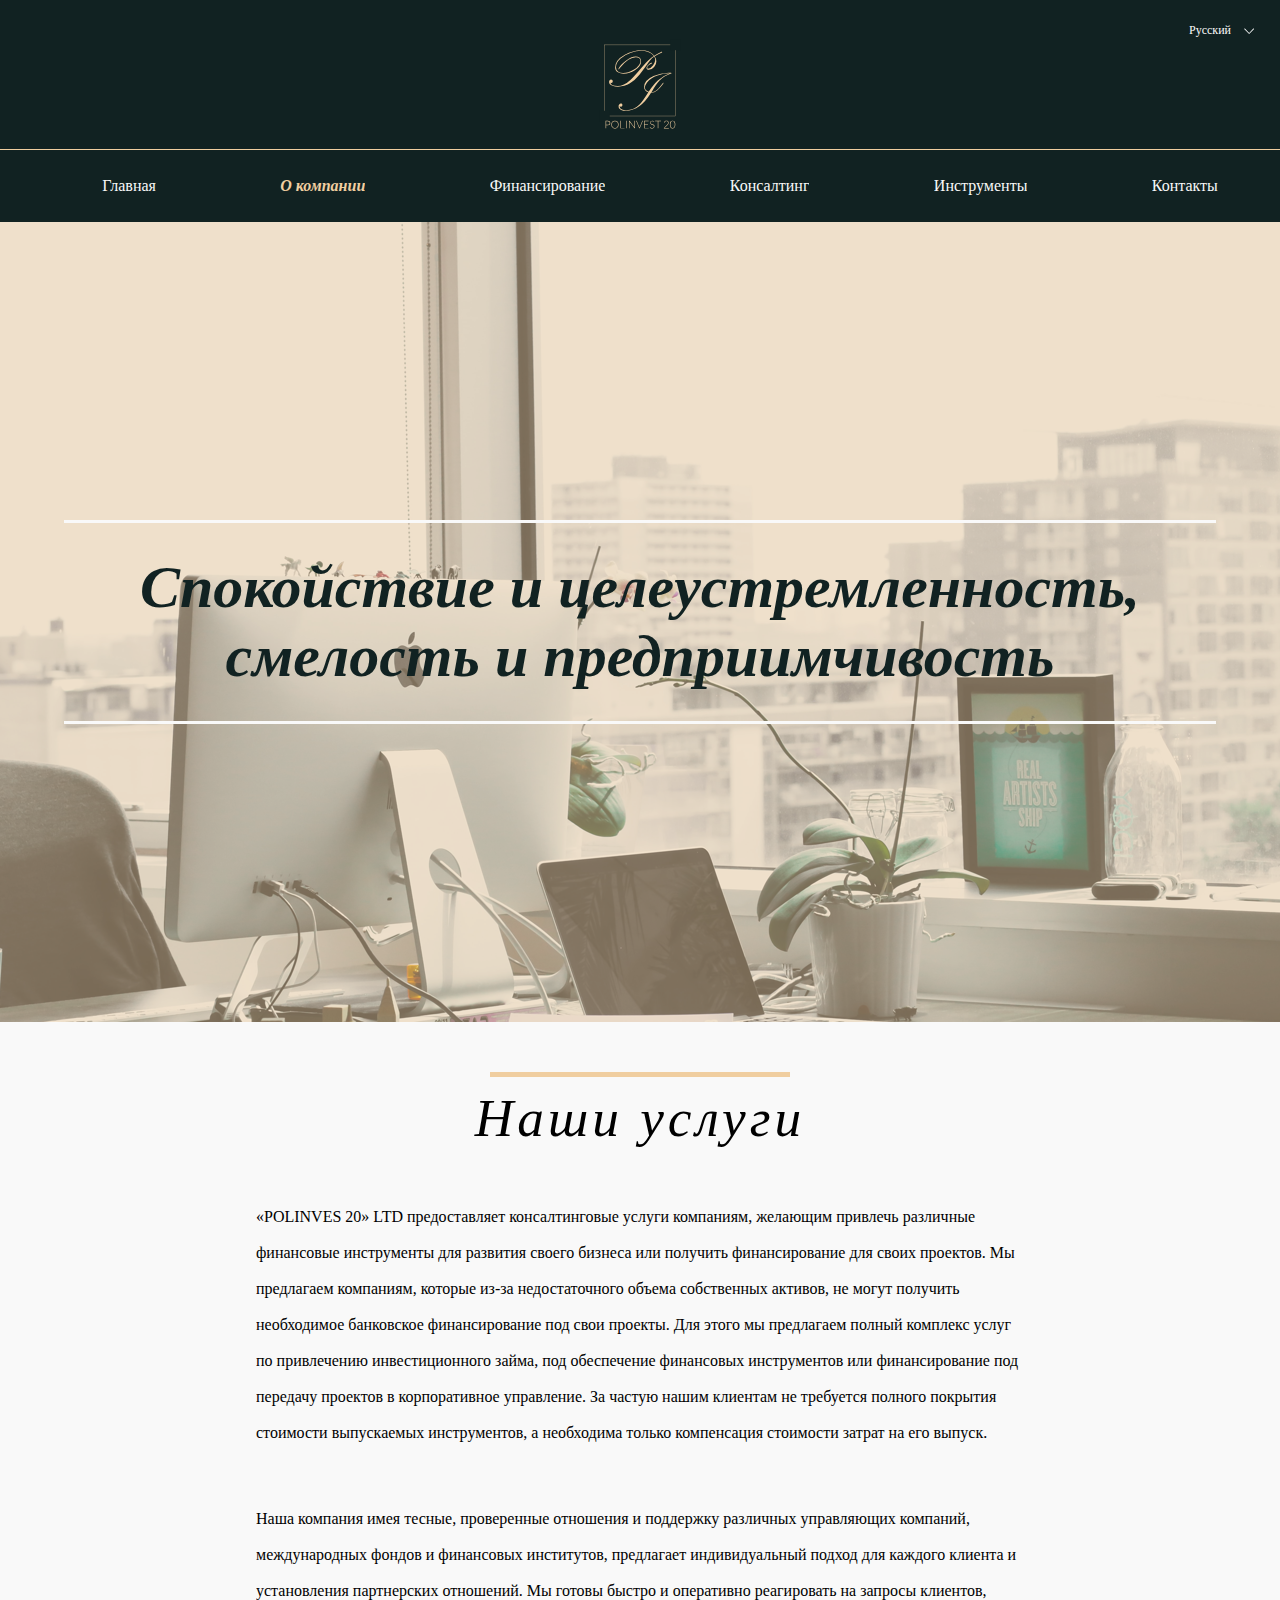
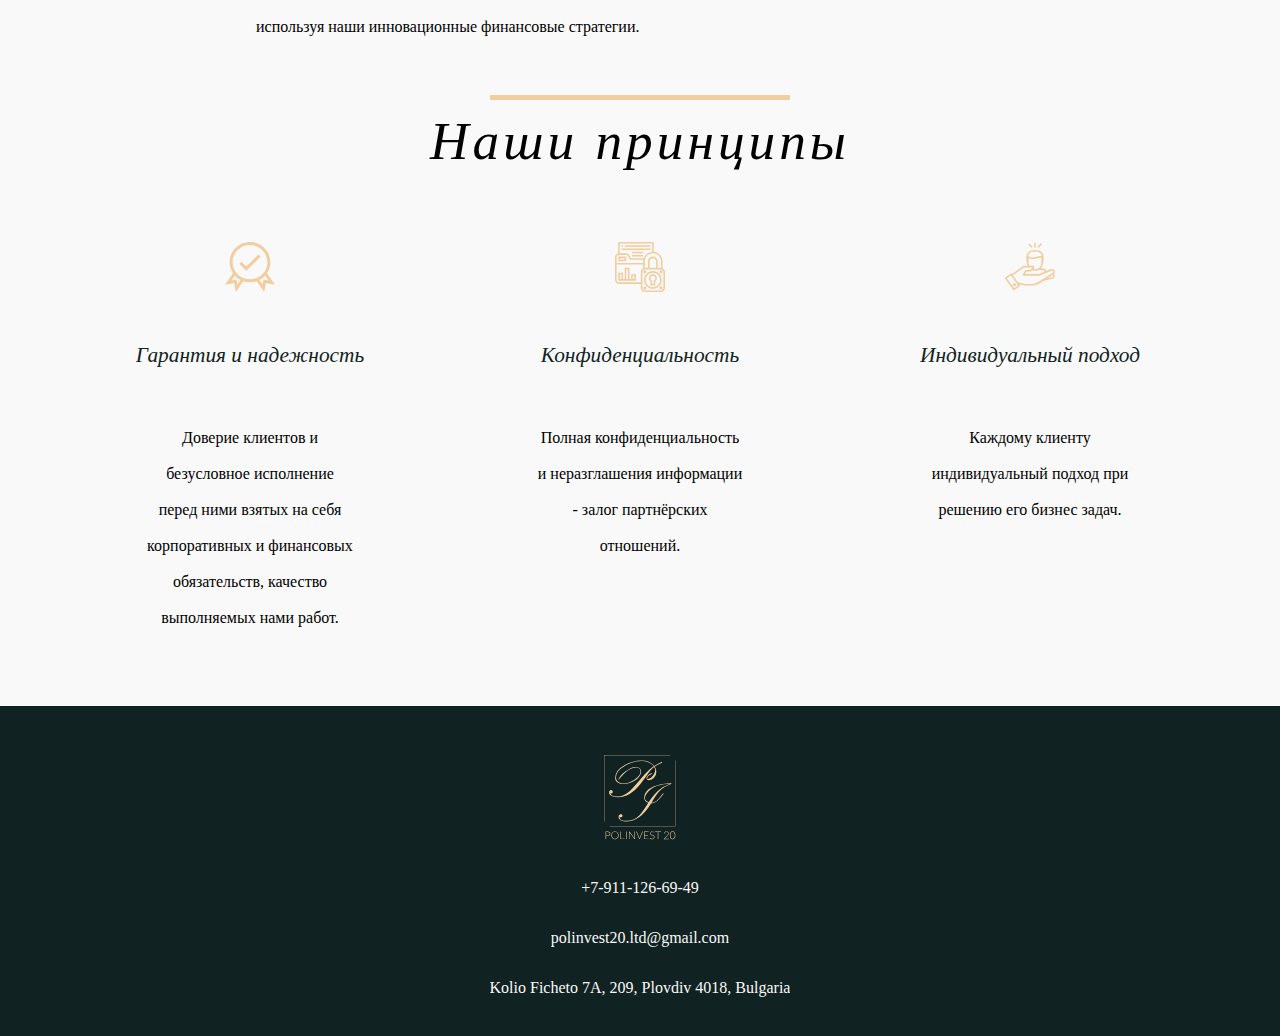
==== about.html @ 3adf4672 "first add" ====
<!DOCTYPE html>
<html lang="en">
<head>
    <meta charset="UTF-8">
    <meta name="viewport" content="width=device-width, initial-scale=1.0">
    <meta http-equiv="X-UA-Compatible" content="ie=edge">
    <link rel="stylesheet" href="style.css">
    <link href='assets/шрифт/Lora-Bold.ttf' rel='stylesheet'>
    <link href='assets/шрифт/Lora-BoldItalic.ttf' rel='stylesheet'>
    <link href='assets/шрифт/Lora-Italic.ttf' rel='stylesheet'>
    <link href='assets/шрифт/Lora-Regular.ttf' rel='stylesheet'>
    <title>Document</title>
</head>
<body>
        <body>
                <div class="nav-section">
                  <img src="assets/logo.svg" alt="" class="header-logo">
                  <div class="lang-section">
                      <button type="button" class="collapsible">Русский
                          <img src="assets/down-arrow.svg" alt="" class="lang-btn">
                      </button>
                          <div class="content">
                              <ul class="lang-list">
                                  <li class="lang-item"><a href="" class="lang-item">English</a></li>
                                  <li class="lang-item"><a href="" class="lang-item">Български</a></li>
                              </ul>
                          </div>
                  </div>
              </div>
              <nav>   
              <ul class="nav-links">
              <li><a href="index.html">Главная</a></li>
              <li><a href="about.html" class="activated">О компании</a></li>
              <li><a href="financing.html">Финансирование</a></li>
              <li><a href="consulting.html">Консалтинг</a></li>
              <li><a href="instruments.html">Инструменты</a></li>
              <li><a href="contact.html">Контакты</a></li>
              </ul>
              <div class="burger">
              <div class="line1"></div>
              <div class="line2"></div>
              <div class="line3"></div>
              </div>
              </nav>

<div class="intro about-page flex-center">
    <h1 class="heading-one">Спокойствие и целеустремленность, смелость и предприимчивость</h1>
</div>

<div class="line"></div>
<h2 class="heading-two">Наши услуги</h2>
<p class="body-text">«POLINVES 20» LTD предоставляет консалтинговые услуги компаниям, желающим привлечь различные финансовые инструменты для развития своего бизнеса или получить финансирование для своих проектов. Мы предлагаем компаниям, которые из-за недостаточного объема собственных активов, не могут получить необходимое банковское финансирование под свои проекты. Для этого мы предлагаем полный комплекс услуг по привлечению инвестиционного займа, под обеспечение финансовых инструментов или финансирование под передачу проектов в корпоративное управление. За частую нашим клиентам не требуется полного покрытия стоимости выпускаемых инструментов, а необходима только компенсация стоимости затрат на его выпуск. </p>
<p class="body-text">Наша компания имея тесные, проверенные отношения и поддержку различных управляющих компаний, международных фондов и финансовых институтов, предлагает индивидуальный подход для каждого клиента и установления партнерских отношений. Мы готовы быстро и оперативно реагировать на запросы клиентов, используя наши инновационные  финансовые стратегии.</p>

<div class="line"></div>
<h2 class="heading-two">Наши принципы</h2>
<div class="icons-container flex-center">
    <div class="icons-box">
        <img src="assets/guarantee.svg" alt="" class="icons-logo">
        <h3 class="heading-three">Гарантия и надежность</h3>
        <p class="body-text icons-text">Доверие клиентов  и безусловное исполнение перед ними взятых на себя корпоративных и финансовых обязательств,  качество выполняемых нами работ.</p>
    </div>

    <div class="icons-box">
        <img src="assets/confidential.svg" alt="" class="icons-logo">
        <h3 class="heading-three">Конфиденциальность</h3>
        <p class="body-text icons-text">Полная конфиденциальность и неразглашения информации - залог партнёрских отношений. </p>
    </div>

    <div class="icons-box">
        <img src="assets/individual.svg" alt="" class="icons-logo">
        <h3 class="heading-three">Индивидуальный подход</h3>
        <p class="body-text icons-text">Каждому клиенту индивидуальный подход при решению его бизнес задач. </p>
    </div>
</div>

<footer class="flex-center">
    <img src="assets/logo.svg" alt="" class="footer-logo">
    <p class="footer-title"><a href="tel:+79111266949" class="footer-title">+7-911-126-69-49</a></p>
    <p class="footer-title"><a href="mailto:polinvest20.ltd@gmail.com" class="footer-title">polinvest20.ltd@gmail.com</a></p>
    <p class="footer-title">Kolio Ficheto 7A,  209, Plovdiv 4018, Bulgaria</p>
</footer>
<script src="nav.js"></script>
</body>
</html>
---- style.css ----
* {
    box-sizing: border-box;
    overflow-x: hidden;
}

:root {

   --beige: #F0CEA0;
    --green: #112222;
    --white: rgb(249, 249, 249);
    --top: 50px;
    /*--lightblue: #C5E1F2;
    --darkblue: #5079AE;
    --green: #509FAE;
    --headings-font-family: "Lora", Times, serif;
    --text-font-family: "PT Serif", Times, serif; */
}

  body {
    margin: 0;
    animation: fadein 2s;
    background-color: var(--white);
}
@keyframes fadein {
    from{
        opacity: 0;
    }
    to {
        opacity: 1;
    }
}
.flex-center {
    display: flex;
    align-items: center;
    justify-content: center;
}

.intro {
    width: 100vw;
    height: 800px;
    background-position: center;
    background-size: cover;
}
.index-page {
    background-image: url(assets/main-image.png);
}
.heading-one {
    color: var(--green);
    font-style: italic;
    font-size: 45pt;

    padding-top: 30px;
    padding-bottom: 30px;
    padding-left: 30px;
    padding-right: 30px;
    width: 90%;
    margin: auto;

    text-align: center;

    border-top: 3px solid var(--white);
    border-bottom: 3px solid var(--white);
}

.heading-two {
    font-size: 40pt;
    text-align: center;

   /* border-top: 3px solid var(--beige); */
    width: 100%;
    margin: auto;
    padding-top: 10px;

    font-family: 'Lora';
    font-style: italic;
    font-weight: 100;
    letter-spacing: 3pt;
}

.body-text {
    width: 60%;
    margin: auto;
    text-align: center;
    margin-top: var(--top);
    line-height: 27pt;

    font-family: 'Lora';
    text-align: left;
}

/*FINANCING PAGE*/
.financing-page {
    background-image: url(assets/financila-image.png);
}
/*ABOUT*/
.about-page {
    background-image: url(assets/about-image.png);
}
.icons-container {
    width: 100vw;
    height: auto;
    align-items: flex-start!important;
    margin-top: 50px;
    flex-wrap: wrap;
}
.icons-box {
    width: 350px;
    margin: 20px;

    display: flex;
    justify-content: center;
    align-items: center;
    flex-direction: column;
}
.icons-logo {
    display: block;
    width: 50px;
    height: 50px;
    margin-bottom: 30px;
}
.heading-three {
    font-family: 'Lora';
    text-align: center;
    font-style: italic;
    color: var(--green);
    font-size: 16pt;
    font-weight: 100;
}
.icons-text {
    margin-top: 30px!important;
    text-align: center!important;
}


/*CONTACT PAGE*/
.contact-page {
    background-image: url(assets/contact-image.png);
}
.contact-container {
    width: 65vw;
    margin: auto;
    height: auto;

    justify-content: space-between!important;
    flex-wrap: wrap;

    margin-top: 50px;
}
.contact-box {

}
.contact-detail {
    display: flex;
    justify-content: flex-start;
    align-items: center;
    flex-direction: row;

    width: auto;

    margin-top: 30px;
}
.heading-four {
    font-family: 'Lora';
    text-align: center;
    font-style: italic;
}
.contact-link {
    text-decoration: none;
}
.contact-title, .contact-link {
    font-family: 'Lora';
    color: var(--green);
}
.contact-image {
    width: 30px;
    height: 30px;
    margin-right: 20px;
}

form {
    width: 450px;
    margin: auto;
    display: block;
    font-family: 'Lora';
    margin-top: 50px;
}
 
  form input, textarea {
    background-image:none;
    background-color:transparent;
    -webkit-box-shadow: none;
    -moz-box-shadow: none;
    box-shadow: none;
  }
  input[type=text], select, textarea {
      width: 100%;
      height: 40px;
      border: 1px solid var(--green);
      box-sizing: border-box;
      margin-top: 10px;
      margin-bottom: 10px;
      resize: vertical;
  
      color: var(--green);
      font-family: 'Lora';
      font-size: 12pt;

      padding-left: 10px;
  }
  ::placeholder {
    color: var(--green);
  }
  
  input[type=submit] {
    transition: -webkit-linear-gradient 3s ease;
  }
  
  input[type=submit]:hover {
      transition: 0.3s ease-in;
  }
  
  .form-button {
    margin-top: 30px;
    background-color: var(--green);
    color: var(--beige);
    margin: auto;
    display: block;
    width: 130px;
    height: 35px; 
    font-size: 14pt;
    font-family: 'Lora';
    font-weight: 100;
    border: none;
  }
/*CONSULTION PAGE*/
.consulting-page {
    background-image: url(assets/consultiong-image.png);
} 
/*INSTRUMENTS PAGE*/
.instruments-page {
    background-image: url(assets/instruments-image.png);
}
em {
    font-weight: 900;
}
.instruments-container {
    width: 100vw;
    height: auto;
    justify-content: flex-start!important;
    align-items: flex-start!important;
    margin-top: 50px;
}
.instruments-list-box {
    background-color: var(--green);
    width: 60%;
    height: auto;
    margin-top: 0;
    padding-left: 0;
    flex-direction: column;
}

.instrument-list-link {
    text-decoration: none;
    color: var(--beige);
    padding-top: 30px;
    padding-bottom: 30px;
    font-size: 14pt;
    font-family: 'Lora';
    width: 100%;
    padding-left: 20px;
    border-left: 5px solid transparent;

    transition: .5s ease-in-out;

    border-top: 1px solid var(--beige);
}
.instrument-list-link:hover {
    border-left: 5px solid var(--beige);
}
.instrument-description-box {
    width: 90%;
    margin-left: 100px;
}
.heading-five {
    font-size: 18pt;
    font-family: 'Lora';
    width: auto;
    text-align: left;
    margin-top: 0;
    margin-bottom: 20px;
}
.description-text {
    width: 75%;
    text-align: center;
    line-height: 27pt;

    font-family: 'Lora';
    text-align: left;
    margin: 0;
}
.description-list {
    font-family: 'Lora';
    text-align: left;
    margin: 0;
}
.description-list li {
    list-style-type: circle!important;
    line-height: 27pt;
    color: var(--green);
    list-style-position: inside;
}
.list-active {
    border-left: 5px solid var(--beige);
}
/*FOOTER*/
footer {
    background: var(--green);
    width: 100vw;
    height: 330px;
    flex-direction: column;
    margin-top: 50px;
}
.footer-title {
    color: var(--white);
    text-decoration: none;
    font-family: 'Lora';
    font-weight: 100;
}

.footer-logo {
    display: block;
    width: 170px;
    margin-bottom: 20px;
    margin-top: 20px;
}






/*CLOCK*/
#clock {
    font-family: 'Lora';
    color: var(--beige);
    background-color: var(--green);
    font-size: 40px;
    text-align: center;
    padding: 20px;

    width: 250px;
    margin: 20px;
  }

  #clockmoscow {
    font-family: 'Lora';
    color: var(--beige);
    background-color: var(--green);
    font-size: 40px;
    text-align: center;
    padding: 20px;

    width: 230px;
    margin: 20px;
  }
  #clockNY {
    font-family: 'Lora';
    color: var(--beige);
    background-color: var(--green);
    font-size: 40px;
    text-align: center;
    padding: 20px;

    width: 230px;
    margin: 20px;
  }
  #clockfourHK {
    font-family: 'Lora';
    color: var(--beige);
    background-color: var(--green);
    font-size: 40px;
    text-align: center;
    padding: 20px;

    width: 230px;
    margin: 20px;
  }

  .clock-container {
      display: flex;
      justify-content: center;
      align-items: center;
      flex-wrap: wrap;

      width: 80%;
      margin: auto;
      margin-top: 50px;
  }
  

  /*LINE*/
  .line {
      width: 300px;
      height: 5px;
      background-color: var(--beige);
      display: block;
      margin: auto;
      margin-top: 50px;
  }


  /*HEADER*/
  .header-logo {
      width: 170px;
      height: 170px;
      display: block;
      margin: auto;
  }

  /*NAVIGATION*/
  nav {
      display: flex;
      justify-content: space-around;
      align-items: center;
      min-height: 8vh;
      background-color: var(--green);
      font-family: 'Lora';
  }

  .nav-links {
      display: flex;
      justify-content: space-around;
      width: 100%;
  }
  .nav-links a {
      color: var(--white);
      text-decoration: none;
      transition: 0.5s ease;
  }
  .nav-links a:hover {
    color: var(--beige);
  }
  .activated {
      color: var(--beige)!important;
      font-style: italic;
      font-weight: 900;
  }
  .burger {
      display: none;
  }
  .burger div{
    width: 25px;
    height: 3px;
    background-color: var(--beige);
    margin: 5px;
    transition: all 0.3s ease;
  }
@media screen and (max-width:768px) {
    body {
        overflow-x: hidden; 
    }
    .nav-links {
        position: absolute;
        right: 0px;
        height: 92vh;     
        top: 8vh;   
        background-color: var(--green);
        flex-direction: column;
        align-items: center;
        width: 45%;
        transform: translateX(100%);
        transition: transform 0.5s ease-in;
    }
    .nav-links li {
        opacity: 1;
    }
    .burger {
        display: block;
        cursor: pointer;
    }
    .body-text {
        width: 100%;
        margin: auto;
        padding-left: 20px;
        padding-right: 20px;
        margin-bottom: 20px;
    }
    .heading-two {
        margin-bottom: 50px;
    }
    .heading-five {
        margin-left: 20px;
    }
    .instruments-container {
        flex-direction: column;
    }
    .instruments-list-box {
        width: 100%!important;
    }
    .instrument-description-box {
        width: 100vw;
        margin: auto;
    }
    .description-text {
        width: 95vw;
        margin: auto;
    }

    
}
.nav-active {
    transform: translateX(0%);
}

@keyframes navlinkFade {
    from{
        opacity: 0;
        transform: translateX(50px);
    }
    to {
        opacity: 1;
        transform: translateX(0px);
    }
}

.toggle .line1{
    transform: rotate(-45deg) translate(-5px,6px);
}
.toggle .line2{
    opacity: 0;
}
.toggle .line3{
    transform: rotate(45deg) translate(-5px,-6px);
}


.nav-section {
    background-color: var(--green);
    width: 100vw;
    height: 150px;

    display: flex;
    justify-content: center;
    align-items: center;

    border-bottom: 1px solid var(--beige);
}
.lang-section {
    top: 20px;
    position: absolute;
    right: 20px;
}
.lang-btn {
    width: 10px;
    margin-left: 10px;

}
.collapsible {
    background-color: var(--green);
    color: var(--white);
    cursor: pointer;
    width: 100%;
    border: none;
    text-align: left;
    outline: none;
    font-size: 12px;
    font-family: 'Lora';
  }
  .lang-list {
    padding: 0;
  }
  .lang-item {
      margin-bottom: 10px;
      font-size: 12pt!important;
      transition: 0.5s ease;
  }
  .lang-item:hover {
      color: var(--beige);
  }
  .lang-item a{
      color: var(--white);
      text-decoration: none;
      font-family: 'Lora';
      margin-bottom: 10px;
      text-align: left;
      font-size: 10pt!important;
      margin-left: 6px;
  }
  .content {
    display: none;
    overflow: hidden;
    color: var(--white);
  }
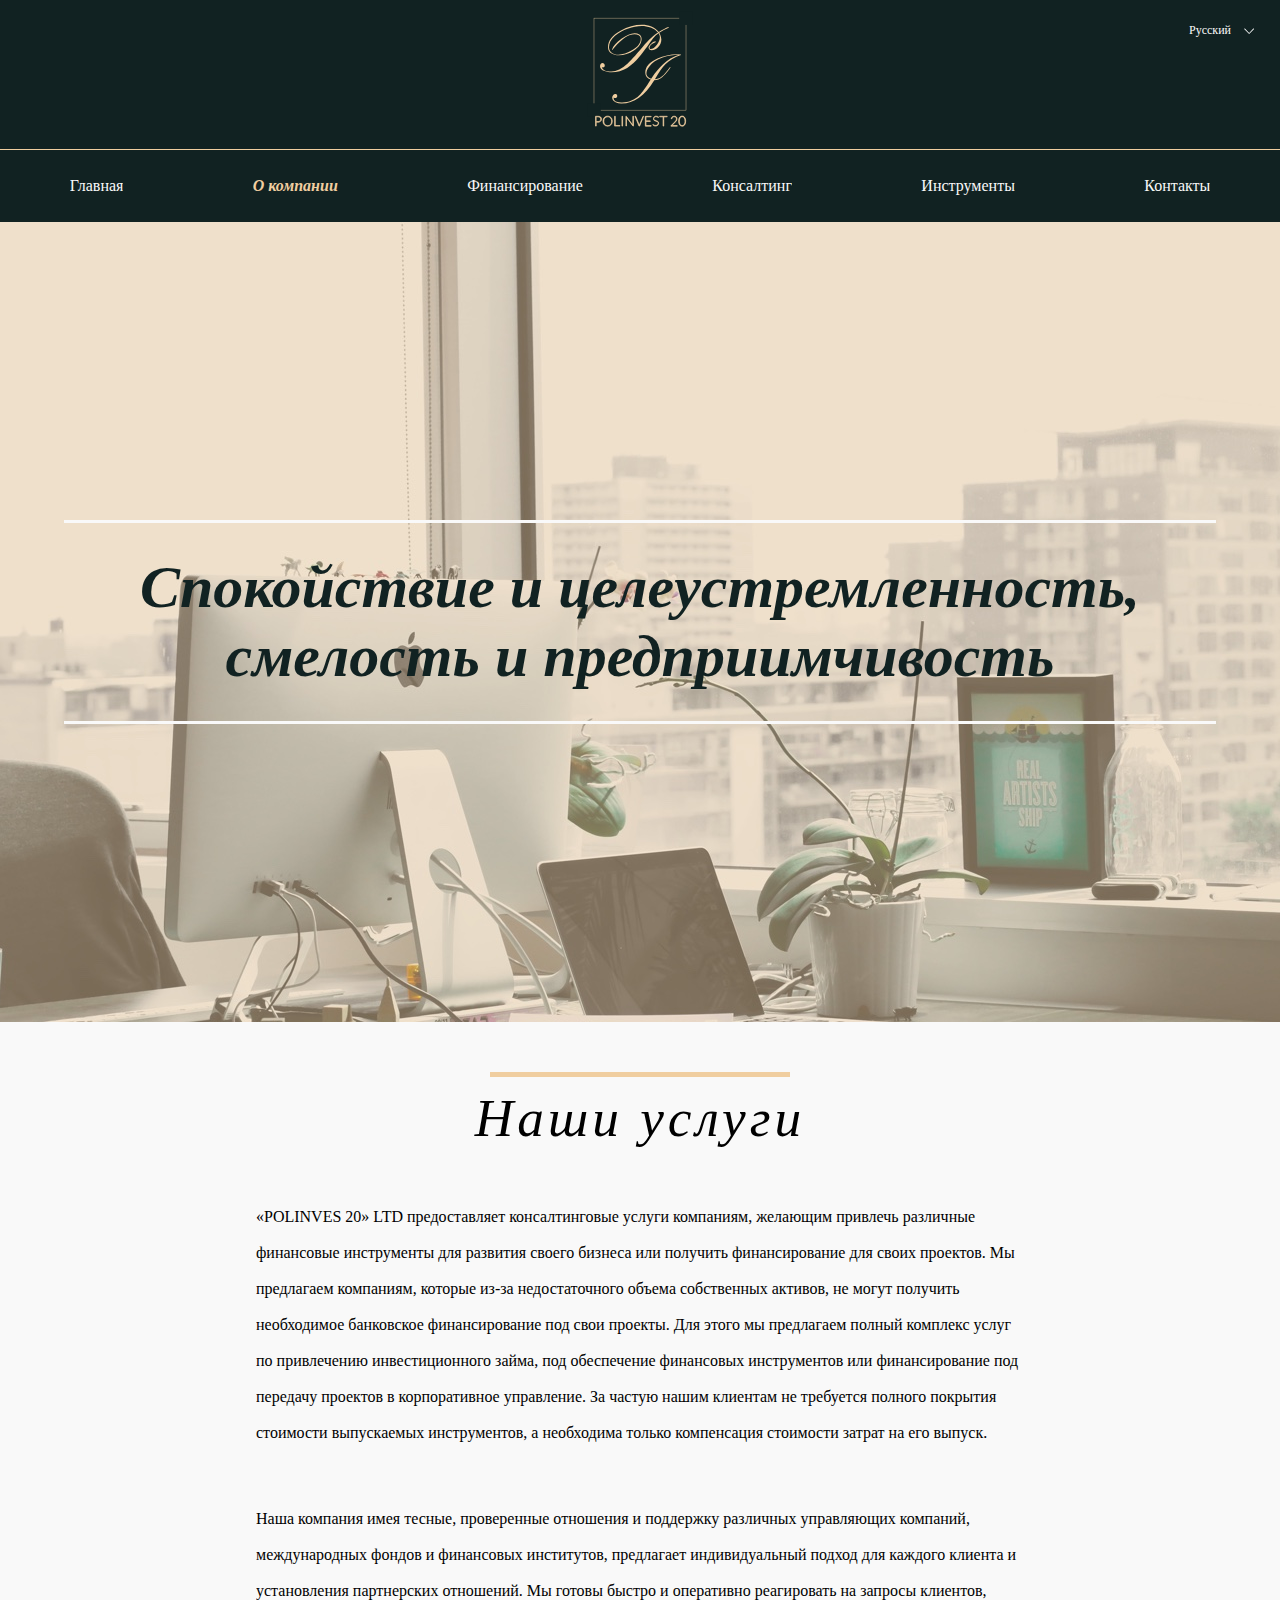
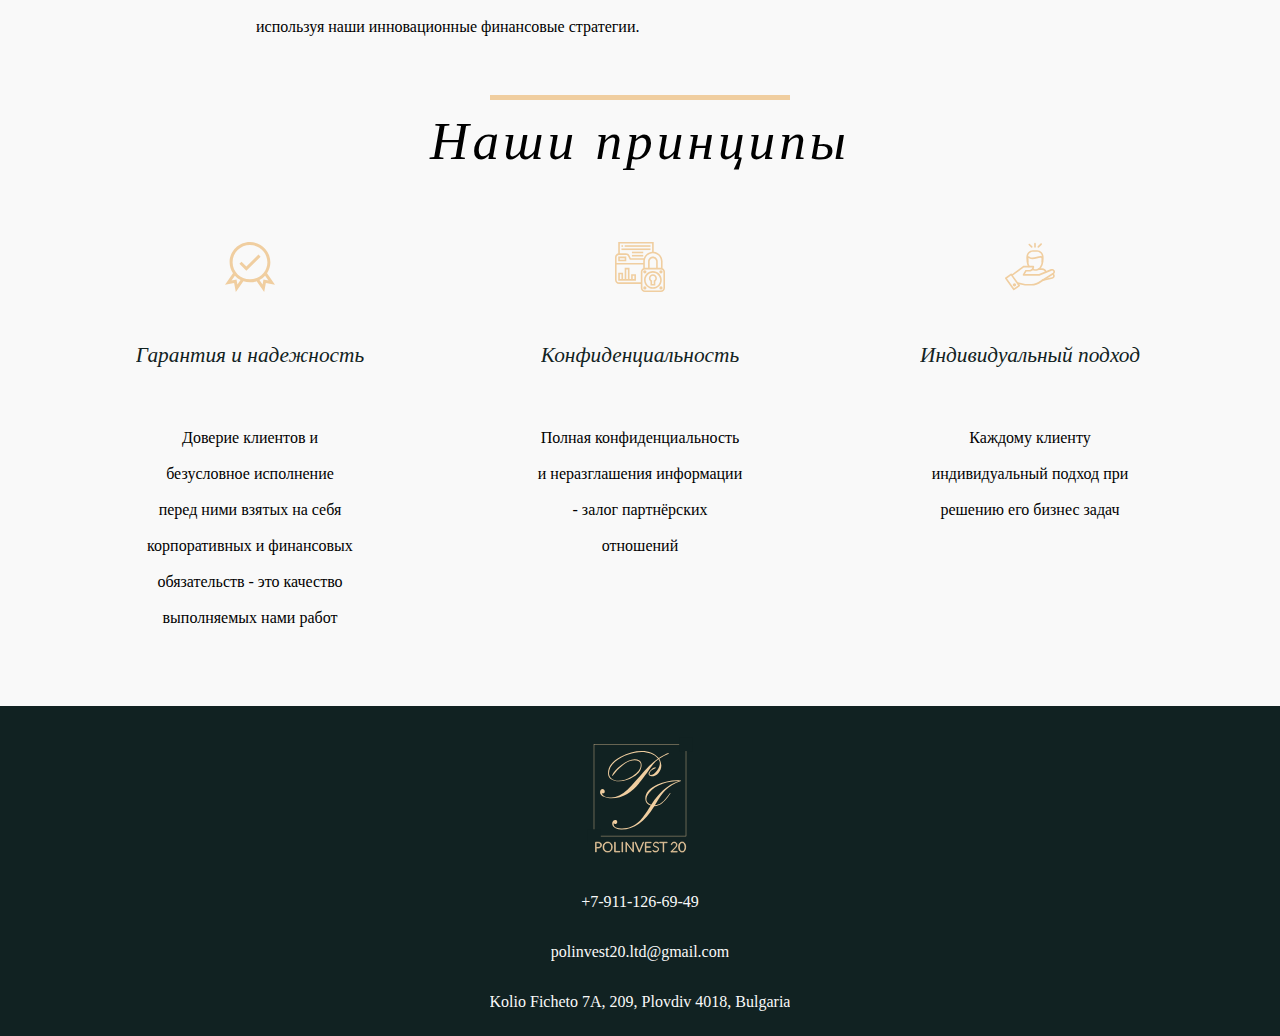
==== commit 9ca60b60: "changes" ====
--- a/about.html
+++ b/about.html
@@ -9,7 +9,7 @@
     <link href='assets/шрифт/Lora-BoldItalic.ttf' rel='stylesheet'>
     <link href='assets/шрифт/Lora-Italic.ttf' rel='stylesheet'>
     <link href='assets/шрифт/Lora-Regular.ttf' rel='stylesheet'>
-    <title>Document</title>
+    <title>О «POLINVES 20» LTD</title>
 </head>
 <body>
         <body>
@@ -58,19 +58,19 @@
     <div class="icons-box">
         <img src="assets/guarantee.svg" alt="" class="icons-logo">
         <h3 class="heading-three">Гарантия и надежность</h3>
-        <p class="body-text icons-text">Доверие клиентов  и безусловное исполнение перед ними взятых на себя корпоративных и финансовых обязательств,  качество выполняемых нами работ.</p>
+        <p class="body-text icons-text">Доверие клиентов и безусловное исполнение перед ними взятых на себя корпоративных и финансовых обязательств - это качество выполняемых нами работ</p>
     </div>
 
     <div class="icons-box">
         <img src="assets/confidential.svg" alt="" class="icons-logo">
         <h3 class="heading-three">Конфиденциальность</h3>
-        <p class="body-text icons-text">Полная конфиденциальность и неразглашения информации - залог партнёрских отношений. </p>
+        <p class="body-text icons-text">Полная конфиденциальность и неразглашения информации - залог партнёрских отношений</p>
     </div>
 
     <div class="icons-box">
         <img src="assets/individual.svg" alt="" class="icons-logo">
         <h3 class="heading-three">Индивидуальный подход</h3>
-        <p class="body-text icons-text">Каждому клиенту индивидуальный подход при решению его бизнес задач. </p>
+        <p class="body-text icons-text">Каждому клиенту индивидуальный подход при решению его бизнес задач</p>
     </div>
 </div>
 
--- a/style.css
+++ b/style.css
@@ -20,6 +20,8 @@
     margin: 0;
     animation: fadein 2s;
     background-color: var(--white);
+    position:relative;
+    overflow-x:hidden;
 }
 @keyframes fadein {
     from{
@@ -42,7 +44,7 @@
     background-size: cover;
 }
 .index-page {
-    background-image: url(assets/main-image.png);
+    background-image: url(assets/main-image.jpg);
 }
 .heading-one {
     color: var(--green);
@@ -90,11 +92,11 @@
 
 /*FINANCING PAGE*/
 .financing-page {
-    background-image: url(assets/financila-image.png);
+    background-image: url(assets/financial-image.jpg);
 }
 /*ABOUT*/
 .about-page {
-    background-image: url(assets/about-image.png);
+    background-image: url(assets/about-image.jpg);
 }
 .icons-container {
     width: 100vw;
@@ -134,7 +136,7 @@
 
 /*CONTACT PAGE*/
 .contact-page {
-    background-image: url(assets/contact-image.png);
+    background-image: url(assets/consultiong-image.jpg);
 }
 .contact-container {
     width: 65vw;
@@ -234,11 +236,11 @@
   }
 /*CONSULTION PAGE*/
 .consulting-page {
-    background-image: url(assets/consultiong-image.png);
+    background-image: url(assets/consulting-image.jpg);
 } 
 /*INSTRUMENTS PAGE*/
 .instruments-page {
-    background-image: url(assets/instruments-image.png);
+    background-image: url(assets/instruments-image.jpg);
 }
 em {
     font-weight: 900;
@@ -329,7 +331,7 @@
 
 .footer-logo {
     display: block;
-    width: 170px;
+    width: 220px;
     margin-bottom: 20px;
     margin-top: 20px;
 }
@@ -344,45 +346,67 @@
     font-family: 'Lora';
     color: var(--beige);
     background-color: var(--green);
-    font-size: 40px;
-    text-align: center;
-    padding: 20px;
-
-    width: 250px;
+    font-size: 26pt;
+    text-align: center;
+    padding: 10px;
+
+    width: 200px;
     margin: 20px;
   }
 
-  #clockmoscow {
-    font-family: 'Lora';
-    color: var(--beige);
-    background-color: var(--green);
-    font-size: 40px;
-    text-align: center;
-    padding: 20px;
-
-    width: 230px;
+  #clockLondon {
+    font-family: 'Lora';
+    color: var(--beige);
+    background-color: var(--green);
+    font-size: 26pt;
+    text-align: center;
+    padding: 10px;
+
+    width: 200px;
     margin: 20px;
   }
   #clockNY {
     font-family: 'Lora';
     color: var(--beige);
     background-color: var(--green);
-    font-size: 40px;
-    text-align: center;
-    padding: 20px;
-
-    width: 230px;
+    font-size: 26pt;
+    text-align: center;
+    padding: 10px;
+
+    width: 200px;
     margin: 20px;
   }
-  #clockfourHK {
-    font-family: 'Lora';
-    color: var(--beige);
-    background-color: var(--green);
-    font-size: 40px;
-    text-align: center;
-    padding: 20px;
-
-    width: 230px;
+  #clockSofia {
+    font-family: 'Lora';
+    color: var(--beige);
+    background-color: var(--green);
+    font-size: 26pt;
+    text-align: center;
+    padding: 10px;
+
+    width: 200px;
+    margin: 20px;
+  }
+  #clockHK {
+    font-family: 'Lora';
+    color: var(--beige);
+    background-color: var(--green);
+    font-size: 26pt;
+    text-align: center;
+    padding: 10px;
+
+    width: 200px;
+    margin: 20px;
+  }
+  #clockDubai {
+    font-family: 'Lora';
+    color: var(--beige);
+    background-color: var(--green);
+    font-size: 26pt;
+    text-align: center;
+    padding: 10px;
+
+    width: 200px;
     margin: 20px;
   }
 
@@ -392,7 +416,7 @@
       align-items: center;
       flex-wrap: wrap;
 
-      width: 80%;
+      width: 100%;
       margin: auto;
       margin-top: 50px;
   }
@@ -411,10 +435,11 @@
 
   /*HEADER*/
   .header-logo {
-      width: 170px;
-      height: 170px;
+      width: 220px;
+      height: 200px;
       display: block;
       margin: auto;
+      margin-top: -30px;
   }
 
   /*NAVIGATION*/
@@ -431,6 +456,8 @@
       display: flex;
       justify-content: space-around;
       width: 100%;
+      padding-left: 5px;
+      padding-right: 5px;
   }
   .nav-links a {
       color: var(--white);
@@ -457,17 +484,23 @@
   }
 @media screen and (max-width:768px) {
     body {
-        overflow-x: hidden; 
+        overflow-x: hidden!important; 
+    }
+    .nav-section {
+        border-bottom: none!important;
+    }
+    nav {
+        min-height: 0;
     }
     .nav-links {
         position: absolute;
         right: 0px;
-        height: 92vh;     
-        top: 8vh;   
+        height: 100vh;     
+        top: 0;   
         background-color: var(--green);
         flex-direction: column;
         align-items: center;
-        width: 45%;
+        width: 100%;
         transform: translateX(100%);
         transition: transform 0.5s ease-in;
     }
@@ -477,6 +510,9 @@
     .burger {
         display: block;
         cursor: pointer;
+        top: 20px;
+        left: 20px;
+        position: absolute;
     }
     .body-text {
         width: 100%;
@@ -485,11 +521,45 @@
         padding-right: 20px;
         margin-bottom: 20px;
     }
+    .heading-one {
+        font-size: 30pt;
+    }
     .heading-two {
-        margin-bottom: 50px;
+        margin-bottom: 30px!important;
+        margin-left: 20px;
+        font-size: 24pt;
+        margin: auto;
+    }
+    .heading-four {
+        margin-top: 30px;
+    }
+    .contact-container {
+        width: 100vw!important;
+    }
+    .contact-detail {
+        width: 95%!important;
+        margin-left: auto;
+        margin-right: auto;
+    }
+
+    .contact-box {
+        width: 100vw;
+    }
+    form {
+        width: 90vw;
     }
     .heading-five {
-        margin-left: 20px;
+        margin-left: 10px;
+        margin-top: 30px;
+    }
+    .instrument-list-link {
+        font-size: 13pt;
+    }
+    .description-list {
+        padding-left: 10px;
+    }
+    .footer-title {
+        text-align: center;
     }
     .instruments-container {
         flex-direction: column;
@@ -544,6 +614,7 @@
     align-items: center;
 
     border-bottom: 1px solid var(--beige);
+    overflow-y: hidden!important;
 }
 .lang-section {
     top: 20px;
